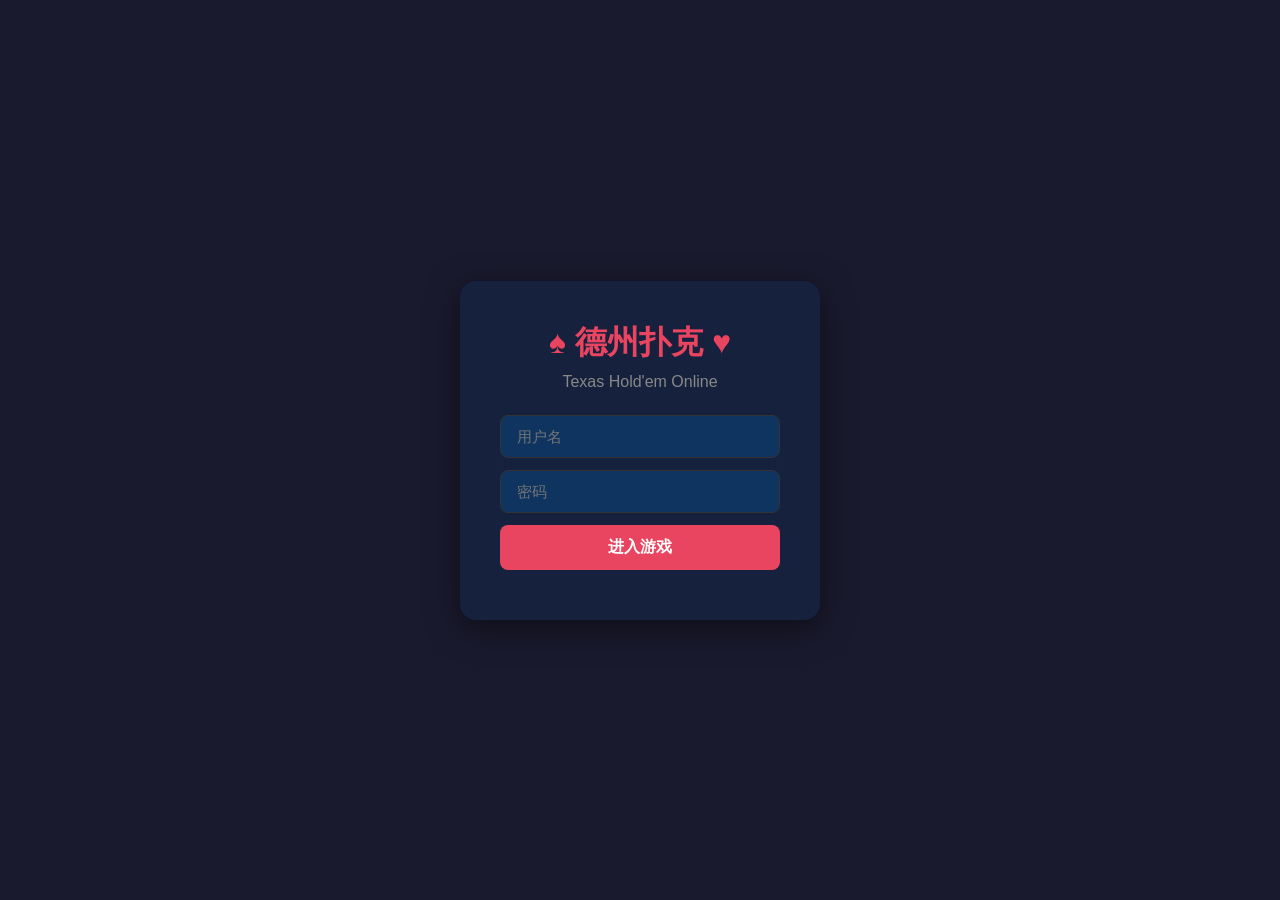
==== templates/index.html @ 0e429868 "Add files via upload" ====
<!DOCTYPE html>
<html lang="zh-CN">
<head>
    <meta charset="UTF-8">
    <meta name="viewport" content="width=device-width, initial-scale=1.0">
    <title>德州扑克</title>
    <link rel="stylesheet" href="/static/css/poker.css">
</head>
<body>
    <!-- 登录界面 -->
    <div id="login-screen" class="screen">
        <div class="login-box">
            <h1>♠ 德州扑克 ♥</h1>
            <p class="subtitle">Texas Hold'em Online</p>
            <input type="text" id="login-username" placeholder="用户名" autocomplete="off">
            <input type="password" id="login-password" placeholder="密码">
            <button id="btn-login" onclick="doLogin()">进入游戏</button>
            <p id="login-error" class="error-text"></p>
        </div>
    </div>

    <!-- 游戏界面 -->
    <div id="game-screen" class="screen" style="display:none">
        <!-- 顶部信息栏 -->
        <div class="top-bar">
            <div class="user-info">
                <span id="display-username"></span>
                <span id="display-chips" class="chips-badge"></span>
            </div>
            <div class="table-info">
                <span id="display-blinds"></span>
                <span id="display-hand-num"></span>
            </div>
            <button class="btn-small" onclick="toggleChat()">💬</button>
        </div>

        <!-- 牌桌 -->
        <div class="table-container">
            <div class="poker-table">
                <!-- 公共牌区 -->
                <div class="community-area">
                    <div id="community-cards" class="card-row"></div>
                    <div id="pot-display" class="pot">底池: 0</div>
                </div>

                <!-- 9个座位 -->
                <div id="seat-0" class="seat seat-pos-0" onclick="clickSeat(0)"></div>
                <div id="seat-1" class="seat seat-pos-1" onclick="clickSeat(1)"></div>
                <div id="seat-2" class="seat seat-pos-2" onclick="clickSeat(2)"></div>
                <div id="seat-3" class="seat seat-pos-3" onclick="clickSeat(3)"></div>
                <div id="seat-4" class="seat seat-pos-4" onclick="clickSeat(4)"></div>
                <div id="seat-5" class="seat seat-pos-5" onclick="clickSeat(5)"></div>
                <div id="seat-6" class="seat seat-pos-6" onclick="clickSeat(6)"></div>
                <div id="seat-7" class="seat seat-pos-7" onclick="clickSeat(7)"></div>
                <div id="seat-8" class="seat seat-pos-8" onclick="clickSeat(8)"></div>

                <!-- 计时器 -->
                <div id="turn-timer" class="turn-timer" style="display:none">
                    <div id="timer-bar" class="timer-bar"></div>
                    <span id="timer-text">30</span>
                </div>
            </div>
        </div>

        <!-- 手牌区域 -->
        <div id="my-cards-area" class="my-cards-area">
            <div id="my-hole-cards" class="card-row"></div>
            <div id="my-hand-info" class="hand-info"></div>
        </div>

        <!-- 操作按钮 -->
        <div id="action-bar" class="action-bar" style="display:none">
            <div id="action-buttons" class="action-buttons"></div>
            <div id="raise-slider" class="raise-slider" style="display:none">
                <input type="range" id="raise-range" min="0" max="1000" value="0">
                <input type="number" id="raise-input" min="0" max="1000" value="0">
                <button class="btn-action btn-raise" onclick="doRaise()">确认加注</button>
            </div>
        </div>

        <!-- 准备/离座按钮 -->
        <div id="seat-actions" class="seat-actions" style="display:none">
            <button id="btn-ready" class="btn-action btn-ready" onclick="toggleReady()">准备</button>
            <button id="btn-standup" class="btn-action btn-fold" onclick="doStandUp()">离座</button>
        </div>

        <!-- 摊牌结果 -->
        <div id="showdown-overlay" class="showdown-overlay" style="display:none">
            <div class="showdown-content">
                <h2>🏆 本局结果</h2>
                <div id="showdown-results"></div>
                <button onclick="closeShowdown()">继续</button>
            </div>
        </div>

        <!-- 聊天面板 -->
        <div id="chat-panel" class="chat-panel" style="display:none">
            <div class="chat-header">
                <span>聊天</span>
                <button onclick="toggleChat()">✕</button>
            </div>
            <div id="chat-messages" class="chat-messages"></div>
            <div class="chat-input-area">
                <input type="text" id="chat-input" placeholder="输入消息..." onkeydown="if(event.key==='Enter')sendChat()">
                <button onclick="sendChat()">发送</button>
            </div>
        </div>
    </div>

    <script src="/static/js/poker.js"></script>
</body>
</html>
---- static/css/poker.css ----
* { margin: 0; padding: 0; box-sizing: border-box; }
body { font-family: 'Segoe UI', 'Microsoft YaHei', sans-serif; background: #1a1a2e; color: #eee; overflow: hidden; height: 100vh; }

.screen { width: 100%; height: 100vh; display: flex; align-items: center; justify-content: center; }

/* 登录 */
.login-box {
    background: #16213e; padding: 40px; border-radius: 16px;
    text-align: center; width: 360px; box-shadow: 0 8px 32px rgba(0,0,0,0.5);
}
.login-box h1 { font-size: 32px; margin-bottom: 8px; color: #e94560; }
.login-box .subtitle { color: #888; margin-bottom: 24px; }
.login-box input {
    width: 100%; padding: 12px 16px; margin-bottom: 12px; border: 1px solid #333;
    border-radius: 8px; background: #0f3460; color: #fff; font-size: 15px; outline: none;
}
.login-box input:focus { border-color: #e94560; }
.login-box button {
    width: 100%; padding: 12px; background: #e94560; border: none; border-radius: 8px;
    color: #fff; font-size: 16px; cursor: pointer; font-weight: bold;
}
.login-box button:hover { background: #c73a52; }
.error-text { color: #ff6b6b; margin-top: 10px; font-size: 14px; }

/* 顶部栏 */
.top-bar {
    position: fixed; top: 0; left: 0; right: 0; height: 48px; z-index: 100;
    background: rgba(22,33,62,0.95); display: flex; align-items: center;
    justify-content: space-between; padding: 0 20px; border-bottom: 1px solid #333;
}
.user-info, .table-info { display: flex; align-items: center; gap: 12px; }
.chips-badge { background: #f0a500; color: #000; padding: 2px 10px; border-radius: 12px; font-weight: bold; font-size: 13px; }
.btn-small { background: none; border: 1px solid #555; color: #fff; padding: 4px 10px; border-radius: 6px; cursor: pointer; font-size: 16px; }

/* 牌桌容器 */
.table-container {
    width: 100%; height: 100vh; display: flex; align-items: center; justify-content: center;
    padding-top: 48px; padding-bottom: 140px;
}
.poker-table {
    position: relative; width: 800px; height: 420px;
    background: radial-gradient(ellipse at center, #2d7a3a 0%, #1a5c28 60%, #0d3d16 100%);
    border-radius: 200px; border: 12px solid #5c3a1e;
    box-shadow: 0 0 40px rgba(0,0,0,0.6), inset 0 0 60px rgba(0,0,0,0.3);
}

/* 公共牌区 */
.community-area { position: absolute; top: 50%; left: 50%; transform: translate(-50%, -50%); text-align: center; }
.card-row { display: flex; gap: 6px; justify-content: center; }
.pot { margin-top: 10px; font-size: 18px; font-weight: bold; color: #f0a500; text-shadow: 0 1px 3px rgba(0,0,0,0.8); }

/* 扑克牌 */
.card {
    width: 52px; height: 74px; border-radius: 6px; background: #fff; color: #333;
    display: flex; flex-direction: column; align-items: center; justify-content: center;
    font-size: 16px; font-weight: bold; box-shadow: 0 2px 6px rgba(0,0,0,0.4);
    user-select: none; position: relative; border: 1px solid #ccc;
}
.card.red { color: #d32f2f; }
.card.black { color: #222; }
.card .card-rank { font-size: 18px; line-height: 1; }
.card .card-suit { font-size: 16px; line-height: 1; }
.card-back {
    width: 52px; height: 74px; border-radius: 6px;
    background: linear-gradient(135deg, #1a237e 25%, #283593 50%, #1a237e 75%);
    border: 2px solid #fff; box-shadow: 0 2px 6px rgba(0,0,0,0.4);
}
.card-small { width: 38px; height: 54px; font-size: 12px; }
.card-small .card-rank { font-size: 13px; }
.card-small .card-suit { font-size: 12px; }

/* 座位 - 9个位置 */
.seat {
    position: absolute; width: 100px; height: 70px; border-radius: 10px;
    background: rgba(0,0,0,0.4); border: 2px dashed #555;
    display: flex; flex-direction: column; align-items: center; justify-content: center;
    cursor: pointer; transition: all 0.3s; font-size: 12px; color: #999;
}
.seat:hover { border-color: #f0a500; background: rgba(240,165,0,0.1); }
.seat.occupied {
    background: rgba(22,33,62,0.9); border: 2px solid #4a6fa5; cursor: default;
}
.seat.active-turn { border-color: #f0a500; box-shadow: 0 0 15px rgba(240,165,0,0.6); }
.seat.folded { opacity: 0.5; }
.seat.dealer::after {
    content: 'D'; position: absolute; top: -10px; right: -10px;
    width: 22px; height: 22px; background: #fff; color: #000; border-radius: 50%;
    font-size: 12px; font-weight: bold; display: flex; align-items: center; justify-content: center;
}
.seat.sb::before {
    content: 'SB'; position: absolute; top: -10px; left: -10px;
    padding: 1px 5px; background: #4caf50; color: #fff; border-radius: 8px; font-size: 10px;
}
.seat.bb::before {
    content: 'BB'; position: absolute; top: -10px; left: -10px;
    padding: 1px 5px; background: #2196f3; color: #fff; border-radius: 8px; font-size: 10px;
}
.seat .seat-name { font-weight: bold; color: #fff; font-size: 13px; }
.seat .seat-chips { color: #f0a500; font-size: 12px; }
.seat .seat-action { color: #aaa; font-size: 11px; margin-top: 2px; }
.seat .seat-bet {
    position: absolute; bottom: -22px; background: rgba(240,165,0,0.8);
    color: #000; padding: 1px 8px; border-radius: 10px; font-size: 11px; font-weight: bold;
}
.seat .seat-cards {
    position: absolute; top: -30px; display: flex; gap: 2px;
}
.seat .ready-badge {
    position: absolute; bottom: -18px; background: #4caf50; color: #fff;
    padding: 1px 8px; border-radius: 10px; font-size: 10px;
}

/* 座位位置 (椭圆分布) */
.seat-pos-0 { bottom: -10px; left: 50%; transform: translateX(-50%); }
.seat-pos-1 { bottom: 20px; left: 5%; }
.seat-pos-2 { top: 50%; left: -40px; transform: translateY(-50%); }
.seat-pos-3 { top: 20px; left: 5%; }
.seat-pos-4 { top: -10px; left: 50%; transform: translateX(-50%); }
.seat-pos-5 { top: 20px; right: 5%; }
.seat-pos-6 { top: 50%; right: -40px; transform: translateY(-50%); }
.seat-pos-7 { bottom: 20px; right: 5%; }
.seat-pos-8 { bottom: 60px; left: 25%; }

/* 计时器 */
.turn-timer {
    position: absolute; bottom: -40px; left: 50%; transform: translateX(-50%);
    width: 160px; text-align: center;
}
.timer-bar {
    height: 4px; background: #f0a500; border-radius: 2px; transition: width 1s linear;
}
.turn-timer span { font-size: 14px; color: #f0a500; }

/* 我的手牌区域 */
.my-cards-area {
    position: fixed; bottom: 120px; left: 50%; transform: translateX(-50%);
    display: flex; align-items: center; gap: 16px; z-index: 50;
}
.hand-info { color: #f0a500; font-size: 14px; font-weight: bold; }

/* 操作栏 */
.action-bar {
    position: fixed; bottom: 0; left: 0; right: 0;
    background: rgba(22,33,62,0.95); border-top: 1px solid #333;
    padding: 12px 20px; z-index: 100;
}
.action-buttons { display: flex; gap: 10px; justify-content: center; flex-wrap: wrap; }
.btn-action {
    padding: 10px 24px; border: none; border-radius: 8px; font-size: 15px;
    font-weight: bold; cursor: pointer; transition: all 0.2s;
}
.btn-fold { background: #e74c3c; color: #fff; }
.btn-fold:hover { background: #c0392b; }
.btn-check { background: #2ecc71; color: #fff; }
.btn-check:hover { background: #27ae60; }
.btn-call { background: #3498db; color: #fff; }
.btn-call:hover { background: #2980b9; }
.btn-raise { background: #f39c12; color: #fff; }
.btn-raise:hover { background: #e67e22; }
.btn-allin { background: #e94560; color: #fff; }
.btn-allin:hover { background: #c73a52; }
.btn-ready { background: #2ecc71; color: #fff; }

.seat-actions {
    position: fixed; bottom: 0; left: 0; right: 0;
    background: rgba(22,33,62,0.95); border-top: 1px solid #333;
    padding: 12px 20px; display: flex; gap: 10px; justify-content: center; z-index: 100;
}

.raise-slider {
    display: flex; align-items: center; gap: 10px; justify-content: center; margin-top: 10px;
}
.raise-slider input[type=range] { width: 200px; accent-color: #f39c12; }
.raise-slider input[type=number] {
    width: 90px; padding: 6px; background: #0f3460; border: 1px solid #555;
    color: #fff; border-radius: 6px; text-align: center;
}

/* 摊牌结果 */
.showdown-overlay {
    position: fixed; inset: 0; background: rgba(0,0,0,0.8); z-index: 200;
    display: flex; align-items: center; justify-content: center;
}
.showdown-content {
    background: #16213e; padding: 30px; border-radius: 16px;
    max-width: 500px; width: 90%; text-align: center;
}
.showdown-content h2 { margin-bottom: 20px; color: #f0a500; }
.result-item {
    background: rgba(255,255,255,0.05); padding: 12px; border-radius: 8px; margin-bottom: 8px;
}
.result-item.winner { border: 2px solid #f0a500; background: rgba(240,165,0,0.1); }
.result-cards { display: flex; gap: 4px; justify-content: center; margin: 6px 0; }
.result-won { color: #f0a500; font-weight: bold; font-size: 18px; }
.result-hand-name { color: #4caf50; font-size: 14px; }
.showdown-content button {
    margin-top: 16px; padding: 10px 30px; background: #e94560; border: none;
    border-radius: 8px; color: #fff; font-size: 15px; cursor: pointer;
}

/* 聊天 */
.chat-panel {
    position: fixed; right: 0; top: 48px; bottom: 0; width: 280px;
    background: rgba(22,33,62,0.98); border-left: 1px solid #333; z-index: 150;
    display: flex; flex-direction: column;
}
.chat-header {
    padding: 10px 16px; border-bottom: 1px solid #333;
    display: flex; justify-content: space-between; align-items: center;
}
.chat-header button { background: none; border: none; color: #fff; cursor: pointer; font-size: 18px; }
.chat-messages { flex: 1; overflow-y: auto; padding: 10px; font-size: 13px; }
.chat-messages .chat-msg { margin-bottom: 6px; }
.chat-messages .chat-msg .chat-name { color: #3498db; font-weight: bold; }
.chat-input-area { display: flex; padding: 8px; gap: 6px; border-top: 1px solid #333; }
.chat-input-area input {
    flex: 1; padding: 8px; background: #0f3460; border: 1px solid #555;
    color: #fff; border-radius: 6px; outline: none;
}
.chat-input-area button {
    padding: 8px 14px; background: #3498db; border: none; color: #fff;
    border-radius: 6px; cursor: pointer;
}

/* 动画 */
@keyframes pulse { 0%, 100% { box-shadow: 0 0 15px rgba(240,165,0,0.6); } 50% { box-shadow: 0 0 25px rgba(240,165,0,0.9); } }
.seat.active-turn { animation: pulse 1.5s infinite; }

@keyframes dealCard { from { transform: scale(0) rotate(-180deg); opacity: 0; } to { transform: scale(1) rotate(0); opacity: 1; } }
.card.deal-anim { animation: dealCard 0.3s ease-out; }
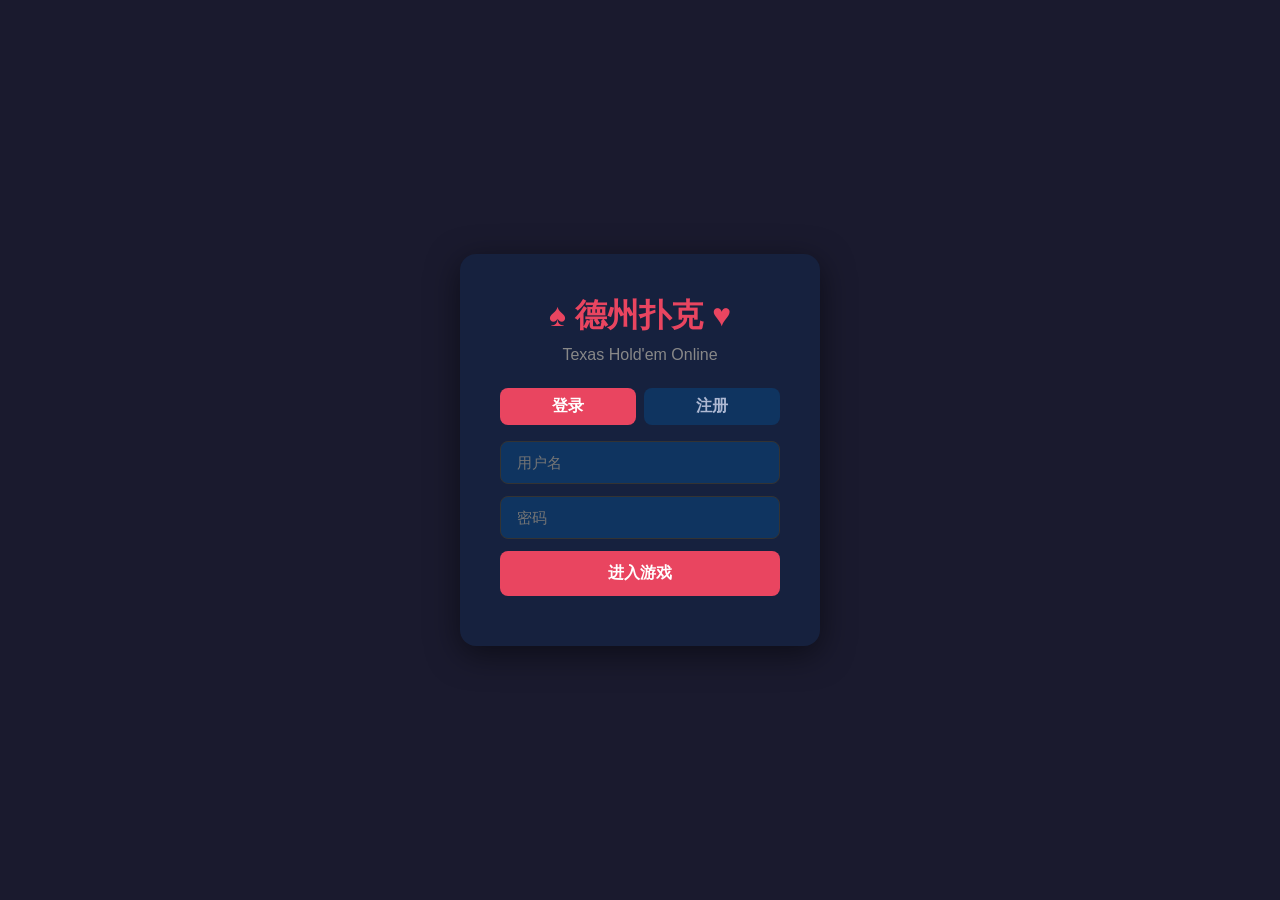
==== commit 7153f61d: "Add friend game features and responsive poker table" ====
--- a/templates/index.html
+++ b/templates/index.html
@@ -2,9 +2,9 @@
 <html lang="zh-CN">
 <head>
     <meta charset="UTF-8">
-    <meta name="viewport" content="width=device-width, initial-scale=1.0">
+    <meta name="viewport" content="width=device-width, initial-scale=1.0, viewport-fit=cover, interactive-widget=resizes-content">
     <title>德州扑克</title>
-    <link rel="stylesheet" href="/static/css/poker.css">
+    <link rel="stylesheet" href="/static/css/poker.css?v=20260721-mobile9">
 </head>
 <body>
     <!-- 登录界面 -->
@@ -12,10 +12,24 @@
         <div class="login-box">
             <h1>♠ 德州扑克 ♥</h1>
             <p class="subtitle">Texas Hold'em Online</p>
-            <input type="text" id="login-username" placeholder="用户名" autocomplete="off">
-            <input type="password" id="login-password" placeholder="密码">
-            <button id="btn-login" onclick="doLogin()">进入游戏</button>
-            <p id="login-error" class="error-text"></p>
+            <div class="auth-tabs">
+                <button id="tab-login" class="active" onclick="showAuthMode('login')">登录</button>
+                <button id="tab-register" onclick="showAuthMode('register')">注册</button>
+            </div>
+            <div id="login-form">
+                <input type="text" id="login-username" placeholder="用户名" autocomplete="username">
+                <input type="password" id="login-password" placeholder="密码" autocomplete="current-password">
+                <button id="btn-login" onclick="doLogin()">进入游戏</button>
+                <p id="login-error" class="error-text"></p>
+            </div>
+            <div id="register-form" style="display:none">
+                <input type="text" id="register-username" placeholder="用户名（2～20 个字符）" autocomplete="username">
+                <input type="password" id="register-password" placeholder="密码（至少 4 位）" autocomplete="new-password">
+                <p class="avatar-picker-title">选择头像</p>
+                <div id="register-avatar-picker" class="avatar-picker"></div>
+                <button onclick="doRegister()">注册并进入游戏</button>
+                <p id="register-error" class="error-text"></p>
+            </div>
         </div>
     </div>
 
@@ -24,6 +38,9 @@
         <!-- 顶部信息栏 -->
         <div class="top-bar">
             <div class="user-info">
+                <button class="top-avatar-button" title="修改头像" onclick="openAvatarModal()">
+                    <img id="display-avatar" src="/static/avatars/avatar-01.svg" alt="我的头像">
+                </button>
                 <span id="display-username"></span>
                 <span id="display-chips" class="chips-badge"></span>
             </div>
@@ -32,18 +49,24 @@
                 <span id="display-hand-num"></span>
             </div>
             <button class="btn-small" onclick="toggleChat()">💬</button>
+            <button class="btn-small" onclick="requestSettlement()">结算</button>
+            <button id="btn-leave-after" class="btn-small" style="display:none" onclick="toggleLeaveAfterHand()">本手后离桌</button>
         </div>
 
         <!-- 牌桌 -->
         <div class="table-container">
             <div class="poker-table">
+                <div id="dealer-avatar" class="dealer-avatar">
+                    <img id="dealer-image" alt="荷官" style="display:none">
+                    <span id="dealer-fallback">🧑‍💼</span>
+                </div>
                 <!-- 公共牌区 -->
                 <div class="community-area">
                     <div id="community-cards" class="card-row"></div>
                     <div id="pot-display" class="pot">底池: 0</div>
                 </div>
 
-                <!-- 9个座位 -->
+                <!-- 最多9个座位 -->
                 <div id="seat-0" class="seat seat-pos-0" onclick="clickSeat(0)"></div>
                 <div id="seat-1" class="seat seat-pos-1" onclick="clickSeat(1)"></div>
                 <div id="seat-2" class="seat seat-pos-2" onclick="clickSeat(2)"></div>
@@ -54,11 +77,7 @@
                 <div id="seat-7" class="seat seat-pos-7" onclick="clickSeat(7)"></div>
                 <div id="seat-8" class="seat seat-pos-8" onclick="clickSeat(8)"></div>
 
-                <!-- 计时器 -->
-                <div id="turn-timer" class="turn-timer" style="display:none">
-                    <div id="timer-bar" class="timer-bar"></div>
-                    <span id="timer-text">30</span>
-                </div>
+                <!-- 计时器 (动态挂到座位上) -->
             </div>
         </div>
 
@@ -84,22 +103,61 @@
             <button id="btn-standup" class="btn-action btn-fold" onclick="doStandUp()">离座</button>
         </div>
 
-        <!-- 摊牌结果 -->
-        <div id="showdown-overlay" class="showdown-overlay" style="display:none">
-            <div class="showdown-content">
-                <h2>🏆 本局结果</h2>
-                <div id="showdown-results"></div>
-                <button onclick="closeShowdown()">继续</button>
+        <div id="win-banner" class="win-banner" style="display:none"></div>
+        <div id="chip-animation-layer" class="chip-animation-layer"></div>
+
+        <div id="rebuy-modal" class="choice-overlay" style="display:none">
+            <div class="choice-card"><h2>筹码已用完</h2><p id="rebuy-description"></p>
+                <div><button class="btn-action btn-ready" onclick="doRebuy()">借钱买入</button>
+                <button class="btn-action btn-fold" onclick="doStandUp()">离桌</button></div>
+            </div>
+        </div>
+
+        <div id="settlement-modal" class="choice-overlay" style="display:none">
+            <div class="choice-card settlement-card"><h2>朋友局结算</h2>
+                <div id="settlement-results"></div>
+                <button class="btn-action btn-call" onclick="closeSettlement()">关闭</button>
+            </div>
+        </div>
+
+        <div id="avatar-modal" class="choice-overlay" style="display:none" onclick="closeAvatarModal(event)">
+            <div class="choice-card avatar-choice-card" onclick="event.stopPropagation()">
+                <h2>选择头像</h2>
+                <div id="profile-avatar-picker" class="avatar-picker profile-avatar-picker"></div>
+                <div class="avatar-modal-actions">
+                    <button class="btn-action btn-call" onclick="saveAvatar()">保存头像</button>
+                    <button class="btn-action btn-fold" onclick="closeAvatarModal()">取消</button>
+                </div>
             </div>
         </div>
 
         <!-- 聊天面板 -->
         <div id="chat-panel" class="chat-panel" style="display:none">
             <div class="chat-header">
-                <span>聊天</span>
+                <span>聊天与牌局记录</span>
                 <button onclick="toggleChat()">✕</button>
             </div>
+            <div id="last-hand-summary" class="last-hand-summary">
+                <span>上一手</span><p>暂无战果</p>
+            </div>
             <div id="chat-messages" class="chat-messages"></div>
+            <div class="quick-chat">
+                <div class="quick-chat-row emoji-row">
+                    <button onclick="sendQuickChat('😂')">😂</button>
+                    <button onclick="sendQuickChat('😎')">😎</button>
+                    <button onclick="sendQuickChat('🤔')">🤔</button>
+                    <button onclick="sendQuickChat('🔥')">🔥</button>
+                    <button onclick="sendQuickChat('👍')">👍</button>
+                    <button onclick="sendQuickChat('🍀')">🍀</button>
+                </div>
+                <div class="quick-chat-row phrase-row">
+                    <button onclick="sendQuickChat('快点吧，等到花儿都谢了 🌸')">快点吧</button>
+                    <button onclick="sendQuickChat('该你了 👀')">该你了</button>
+                    <button onclick="sendQuickChat('想什么呢？🤔')">想什么呢</button>
+                    <button onclick="sendQuickChat('Nice hand!')">Nice hand</button>
+                    <button onclick="sendQuickChat('Good luck! 🍀')">Good luck</button>
+                </div>
+            </div>
             <div class="chat-input-area">
                 <input type="text" id="chat-input" placeholder="输入消息..." onkeydown="if(event.key==='Enter')sendChat()">
                 <button onclick="sendChat()">发送</button>
@@ -107,6 +165,6 @@
         </div>
     </div>
 
-    <script src="/static/js/poker.js"></script>
+    <script src="/static/js/poker.js?v=20260721-mobile8"></script>
 </body>
 </html>
--- a/static/css/poker.css
+++ b/static/css/poker.css
@@ -21,6 +21,16 @@
 }
 .login-box button:hover { background: #c73a52; }
 .error-text { color: #ff6b6b; margin-top: 10px; font-size: 14px; }
+.auth-tabs { display: flex; gap: 8px; margin-bottom: 16px; }
+.auth-tabs button { padding: 8px; background: #0f3460; color: #aeb9d3; }
+.auth-tabs button.active { background: #e94560; color: #fff; }
+.avatar-picker-title { color: #cbd3e6; text-align: left; margin: 2px 0 8px; font-size: 13px; }
+.avatar-picker { display: grid; grid-template-columns: repeat(6, 1fr); gap: 8px; margin: 0 0 14px; }
+.avatar-option { width: 40px !important; height: 40px; padding: 0 !important; border-radius: 50% !important;
+    background: #0f3460 !important; border: 2px solid transparent !important; overflow: hidden; }
+.avatar-option img { width: 100%; height: 100%; display: block; object-fit: cover; }
+.avatar-option:hover { border-color: #f0a500 !important; transform: translateY(-1px); }
+.avatar-option.selected { border-color: #f0a500 !important; box-shadow: 0 0 0 3px rgba(240,165,0,.25); }
 
 /* 顶部栏 */
 .top-bar {
@@ -29,8 +39,12 @@
     justify-content: space-between; padding: 0 20px; border-bottom: 1px solid #333;
 }
 .user-info, .table-info { display: flex; align-items: center; gap: 12px; }
+.top-avatar-button { width: 34px; height: 34px; padding: 0; border: 2px solid #d6a443; border-radius: 50%;
+    background: #0f3460; overflow: hidden; cursor: pointer; }
+.top-avatar-button img { width: 100%; height: 100%; display: block; object-fit: cover; }
 .chips-badge { background: #f0a500; color: #000; padding: 2px 10px; border-radius: 12px; font-weight: bold; font-size: 13px; }
 .btn-small { background: none; border: 1px solid #555; color: #fff; padding: 4px 10px; border-radius: 6px; cursor: pointer; font-size: 16px; }
+.btn-small.leave-pending { color: #ffbd66; border-color: #e67e22; background: rgba(230,126,34,.15); }
 
 /* 牌桌容器 */
 .table-container {
@@ -47,6 +61,44 @@
 /* 公共牌区 */
 .community-area { position: absolute; top: 50%; left: 50%; transform: translate(-50%, -50%); text-align: center; }
 .card-row { display: flex; gap: 6px; justify-content: center; }
+.community-card-slot { width: 52px; height: 74px; perspective: 900px; }
+.community-card-inner { width: 100%; height: 100%; position: relative; }
+.community-card-back, .community-card-front { position: absolute; inset: 0; }
+.community-card-front { z-index: 2; clip-path: polygon(0 0,0 0,0 0,0 0,0 0); }
+.community-card-slot.corner-revealed .community-card-front { clip-path: none; }
+.community-card-slot.corner-revealed .community-card-back { visibility: hidden; }
+.community-card-slot.corner-flipping .community-card-front {
+    animation: cornerReveal .93s cubic-bezier(.22,.65,.25,1) both;
+}
+.dealer-avatar { position: absolute; left: 50%; top: 18%; transform: translate(-50%,-50%); z-index: 8;
+    width: 62px; height: 62px; border-radius: 50%; background: #16213e; border: 3px solid #d6a443;
+    display: flex; align-items: center; justify-content: center; font-size: 34px;
+    box-shadow: 0 5px 18px rgba(0,0,0,.45); overflow: hidden; }
+.dealer-avatar img { width: 100%; height: 100%; object-fit: cover; }
+.shuffle-animation { position: absolute; inset: 0; z-index: 5; overflow: visible; pointer-events: none; }
+.shuffle-animation i { position: absolute; left: 50%; top: 56%; width: 24px; height: 34px;
+    border-radius: 3px; border: 1px solid #fff; background: #263d91;
+    box-shadow: 0 2px 6px rgba(0,0,0,.45); transform: translate(-50%,-50%); }
+.shuffle-animation i:nth-child(1) { animation: shuffleLeft .34s ease-in-out infinite alternate; }
+.shuffle-animation i:nth-child(2) { animation: shuffleRight .34s ease-in-out .1s infinite alternate; }
+.shuffle-animation i:nth-child(3) { animation: shuffleCenter .28s ease-in-out .18s infinite alternate; }
+@keyframes shuffleLeft { to { transform: translate(-95%,-58%) rotate(-16deg); } }
+@keyframes shuffleRight { to { transform: translate(-5%,-58%) rotate(16deg); } }
+@keyframes shuffleCenter { to { transform: translate(-50%,-72%) rotate(3deg); } }
+.dealt-card { position: fixed; z-index: 230; width: 30px; height: 43px; border-radius: 4px;
+    background: repeating-linear-gradient(45deg,#172768 0 4px,#2e48a0 4px 8px); border: 2px solid #fff;
+    pointer-events: none; transform: translate(-50%,-50%) rotate(-12deg);
+    animation: dealToSeat .46s cubic-bezier(.2,.78,.32,1) forwards; }
+@keyframes dealToSeat { to { transform: translate(calc(-50% + var(--deal-x)), calc(-50% + var(--deal-y))) rotate(16deg) scale(.82); } }
+.seat.dealing-cards .seat-cards { opacity: .12; }
+.community-card-slot.corner-flipping.slow-runout .community-card-front { animation-duration: 1.33s; }
+.community-placeholder { background: transparent; border-color: rgba(255,255,255,.12); box-shadow: none; }
+@keyframes cornerReveal {
+    0% { clip-path: polygon(0 0,0 0,0 0,0 0,0 0); transform: translate(-4px,-4px) rotate(-2deg); }
+    42% { clip-path: polygon(0 0,72% 0,0 72%,0 72%,0 72%); transform: translate(-2px,-2px) rotate(-1deg); }
+    74% { clip-path: polygon(0 0,100% 0,100% 38%,38% 100%,0 100%); transform: none; }
+    100% { clip-path: polygon(0 0,100% 0,100% 100%,0 100%,0 100%); transform: none; }
+}
 .pot { margin-top: 10px; font-size: 18px; font-weight: bold; color: #f0a500; text-shadow: 0 1px 3px rgba(0,0,0,0.8); }
 
 /* 扑克牌 */
@@ -97,46 +149,113 @@
 }
 .seat .seat-name { font-weight: bold; color: #fff; font-size: 13px; }
 .seat .seat-chips { color: #f0a500; font-size: 12px; }
+.seat-avatar { position: absolute; left: 5px; top: 50%; transform: translateY(-50%); width: 38px; height: 38px;
+    border-radius: 50%; padding: 0; overflow: hidden; border: 2px solid #6d8fc2; background: #0f3460;
+    z-index: 6; pointer-events: none; }
+.seat-avatar img { width: 100%; height: 100%; display: block; object-fit: cover; }
+.seat-avatar.editable { pointer-events: auto; cursor: pointer; border-color: #f0a500; }
+.seat.occupied .seat-name, .seat.occupied .seat-chips, .seat.occupied .seat-action,
+.seat.occupied .seat-mobile-action { margin-left: 34px; max-width: 56px;
+    overflow: hidden; text-overflow: ellipsis; white-space: nowrap; }
 .seat .seat-action { color: #aaa; font-size: 11px; margin-top: 2px; }
+.seat-mobile-action { display: none; color: #ffe179; font-size: 10px; font-weight: 700; margin-top: 1px; }
 .seat .seat-bet {
-    position: absolute; bottom: -22px; background: rgba(240,165,0,0.8);
-    color: #000; padding: 1px 8px; border-radius: 10px; font-size: 11px; font-weight: bold;
+    position: absolute; display: flex; align-items: center; gap: 4px; z-index: 12;
+    background: rgba(11,22,42,.88); color: #ffe179; padding: 3px 7px 3px 4px;
+    border: 1px solid rgba(255,211,77,.55); border-radius: 14px; font-size: 11px;
+    font-weight: bold; box-shadow: 0 3px 9px rgba(0,0,0,.38); white-space: nowrap;
+}
+.seat .seat-bet b { font: inherit; }
+.chip-icon { width: 17px; height: 17px; border-radius: 50%; display: inline-block;
+    background: repeating-conic-gradient(#fff 0 9deg,#d6334c 9deg 27deg);
+    border: 2px solid #f3cf58; box-shadow: inset 0 0 0 3px #c92f48, 0 1px 3px #000; }
+/* 下注筹码始终位于玩家朝向牌桌内部的一侧。 */
+.seat-pos-0 .seat-bet, .seat-pos-1 .seat-bet, .seat-pos-8 .seat-bet {
+    bottom: calc(100% + 60px); left: 50%; transform: translateX(-50%);
+}
+.seat-pos-2 .seat-bet, .seat-pos-3 .seat-bet {
+    left: calc(100% + 9px); top: 50%; transform: translateY(-50%);
+}
+.seat-pos-4 .seat-bet, .seat-pos-5 .seat-bet {
+    top: calc(100% + 8px); left: 50%; transform: translateX(-50%);
+}
+.seat-pos-6 .seat-bet, .seat-pos-7 .seat-bet {
+    right: calc(100% + 9px); top: 50%; transform: translateY(-50%);
 }
 .seat .seat-cards {
     position: absolute; top: -30px; display: flex; gap: 2px;
+}
+/* PC/平板按座位朝牌桌中心摆放手牌，整组牌与人物信息框留出间距。 */
+.seat-pos-0 .seat-cards, .seat-pos-1 .seat-cards, .seat-pos-8 .seat-cards {
+    top: auto; right: auto; bottom: calc(100% + 8px); left: 50%;
+    transform: translateX(-50%);
+}
+.seat-pos-2 .seat-cards, .seat-pos-3 .seat-cards {
+    top: 50%; right: auto; bottom: auto; left: calc(100% + 8px);
+    transform: translateY(-50%);
+}
+.seat-pos-4 .seat-cards, .seat-pos-5 .seat-cards {
+    top: calc(100% + 8px); right: auto; bottom: auto; left: 50%;
+    transform: translateX(-50%);
+}
+.seat-pos-6 .seat-cards, .seat-pos-7 .seat-cards {
+    top: 50%; right: calc(100% + 8px); bottom: auto; left: auto;
+    transform: translateY(-50%);
 }
 .seat .ready-badge {
     position: absolute; bottom: -18px; background: #4caf50; color: #fff;
     padding: 1px 8px; border-radius: 10px; font-size: 10px;
 }
-
-/* 座位位置 (椭圆分布) */
-.seat-pos-0 { bottom: -10px; left: 50%; transform: translateX(-50%); }
-.seat-pos-1 { bottom: 20px; left: 5%; }
-.seat-pos-2 { top: 50%; left: -40px; transform: translateY(-50%); }
-.seat-pos-3 { top: 20px; left: 5%; }
-.seat-pos-4 { top: -10px; left: 50%; transform: translateX(-50%); }
-.seat-pos-5 { top: 20px; right: 5%; }
-.seat-pos-6 { top: 50%; right: -40px; transform: translateY(-50%); }
-.seat-pos-7 { bottom: 20px; right: 5%; }
-.seat-pos-8 { bottom: 60px; left: 25%; }
-
-/* 计时器 */
-.turn-timer {
-    position: absolute; bottom: -40px; left: 50%; transform: translateX(-50%);
-    width: 160px; text-align: center;
-}
-.timer-bar {
-    height: 4px; background: #f0a500; border-radius: 2px; transition: width 1s linear;
-}
-.turn-timer span { font-size: 14px; color: #f0a500; }
+.show-cards-eye {
+    position: absolute; right: 4px; bottom: -18px;
+    width: 34px; height: 34px; border: 1px solid rgba(255,211,77,.8); border-radius: 50%;
+    background: #172748; color: #ffd34d; font-size: 18px; cursor: pointer; z-index: 20;
+    box-shadow: 0 0 0 0 rgba(255,211,77,.45); animation: eyeInvite 1.25s infinite;
+}
+.show-cards-eye:hover { background: #243c69; transform: scale(1.08); }
+.show-cards-eye.selected, .show-cards-eye:disabled { animation: none; opacity: .65; cursor: default; }
+@keyframes eyeInvite {
+    0%,100% { box-shadow: 0 0 0 0 rgba(255,211,77,.38); }
+    50% { box-shadow: 0 0 0 8px rgba(255,211,77,0); }
+}
+
+/* ── 座位计时器 (挂在座位上方) ── */
+.seat-timer {
+    position: absolute; top: -44px; left: 50%; transform: translateX(-50%);
+    width: 80px; text-align: center; z-index: 10;
+}
+.seat-timer-bar-bg {
+    width: 100%; height: 5px; background: rgba(255,255,255,0.15); border-radius: 3px; overflow: hidden;
+}
+.seat-timer-bar {
+    height: 100%; width: 100%; background: #4caf50; border-radius: 3px;
+    transition: width 0.2s linear;
+}
+.seat-timer-text {
+    display: block; font-size: 12px; color: #f0a500; font-weight: bold; margin-top: 2px;
+}
+
+/* ── 座位位置: 最多9人，沿椭圆桌边缘顺时针分布 ── */
+.seat-pos-0 { bottom: -35px; left: 50%; transform: translateX(-50%); }
+.seat-pos-1 { bottom: -8px; left: 16%; transform: translateX(-50%); }
+.seat-pos-2 { top: 58%; left: -50px; transform: translateY(-50%); }
+.seat-pos-3 { top: 12px; left: 7%; }
+.seat-pos-4 { top: -35px; left: 35%; transform: translateX(-50%); }
+.seat-pos-5 { top: -35px; left: 65%; transform: translateX(-50%); }
+.seat-pos-6 { top: 12px; right: 7%; }
+.seat-pos-7 { top: 58%; right: -50px; transform: translateY(-50%); }
+.seat-pos-8 { bottom: -8px; right: 16%; transform: translateX(50%); }
+
+/* (旧的固定计时器已移除, 改为挂在座位上) */
 
 /* 我的手牌区域 */
 .my-cards-area {
     position: fixed; bottom: 120px; left: 50%; transform: translateX(-50%);
     display: flex; align-items: center; gap: 16px; z-index: 50;
 }
-.hand-info { color: #f0a500; font-size: 14px; font-weight: bold; }
+.hand-info { display: none; color: #f0a500; font-size: 14px; font-weight: bold; }
+/* 页面底部已经显示自己的大手牌，座位上不再重复显示一份，避免遮住名字和筹码。 */
+.seat.my-seat .seat-cards { display: none; }
 
 /* 操作栏 */
 .action-bar {
@@ -209,9 +328,15 @@
     display: flex; justify-content: space-between; align-items: center;
 }
 .chat-header button { background: none; border: none; color: #fff; cursor: pointer; font-size: 18px; }
+.last-hand-summary { margin: 10px; padding: 10px; border-radius: 8px; background: rgba(240,165,0,.12);
+    border: 1px solid rgba(240,165,0,.35); }
+.last-hand-summary span { color: #f0a500; font-weight: bold; font-size: 12px; }
+.last-hand-summary p { margin-top: 4px; color: #fff; font-size: 13px; line-height: 1.4; }
 .chat-messages { flex: 1; overflow-y: auto; padding: 10px; font-size: 13px; }
 .chat-messages .chat-msg { margin-bottom: 6px; }
 .chat-messages .chat-msg .chat-name { color: #3498db; font-weight: bold; }
+.chat-messages .system-msg { color: #f0c96b; padding: 5px 7px; background: rgba(240,165,0,.08); border-radius: 5px; }
+.system-name { font-weight: bold; }
 .chat-input-area { display: flex; padding: 8px; gap: 6px; border-top: 1px solid #333; }
 .chat-input-area input {
     flex: 1; padding: 8px; background: #0f3460; border: 1px solid #555;
@@ -221,10 +346,290 @@
     padding: 8px 14px; background: #3498db; border: none; color: #fff;
     border-radius: 6px; cursor: pointer;
 }
+.quick-chat { border-top: 1px solid #333; padding: 7px; }
+.quick-chat-row { display: flex; gap: 5px; overflow-x: auto; padding: 3px 0; scrollbar-width: thin; }
+.quick-chat-row button { flex: 0 0 auto; border: 1px solid #43516d; border-radius: 12px;
+    background: #233252; color: #fff; padding: 5px 8px; cursor: pointer; }
+.quick-chat-row button:hover { border-color: #f0a500; background: #30436b; }
+.emoji-row button { font-size: 18px; padding: 3px 7px; }
+.phrase-row button { font-size: 11px; }
+
+.speech-bubble { position: absolute; z-index: 80; left: 50%; bottom: calc(100% + 13px);
+    transform: translate(-50%, 7px) scale(.92); min-width: 72px; max-width: 170px; padding: 7px 10px;
+    border-radius: 12px; background: rgba(255,255,255,.96); color: #17213a; font-size: 12px;
+    font-weight: 600; text-align: center; line-height: 1.25; box-shadow: 0 5px 18px rgba(0,0,0,.38);
+    opacity: 0; pointer-events: none; transition: opacity .2s, transform .2s; }
+.speech-bubble::after { content: ''; position: absolute; left: 50%; top: 100%; transform: translateX(-50%);
+    border: 6px solid transparent; border-top-color: rgba(255,255,255,.96); }
+.speech-bubble.visible { opacity: 1; transform: translate(-50%, 0) scale(1); }
+.winner-speech { background: #fff3b5; color: #513800; border: 1px solid #f0a500; }
+.winner-speech::after { border-top-color: #fff3b5; }
+.loser-speech { background: #edf3ff; }
+.reaction-picker { position: absolute; z-index: 95; left: 50%; bottom: calc(100% + 12px);
+    transform: translateX(-50%); width: 190px; display: flex; flex-wrap: wrap; justify-content: center;
+    gap: 5px; padding: 7px; border-radius: 10px; background: rgba(15,30,60,.97);
+    border: 1px solid #f0a500; box-shadow: 0 8px 24px rgba(0,0,0,.45); }
+.reaction-picker button { border: 1px solid #42557c; border-radius: 10px; padding: 5px 7px;
+    color: #fff; background: #263b67; font-size: 11px; cursor: pointer; }
+.reaction-picker button:hover { background: #3a568d; border-color: #f0a500; }
+.seat-pos-3 .reaction-picker, .seat-pos-4 .reaction-picker,
+.seat-pos-5 .reaction-picker, .seat-pos-6 .reaction-picker { top: calc(100% + 12px); bottom: auto; }
+.seat-pos-3 .speech-bubble, .seat-pos-4 .speech-bubble,
+.seat-pos-5 .speech-bubble, .seat-pos-6 .speech-bubble {
+    top: calc(100% + 13px); bottom: auto;
+}
+.seat-pos-3 .speech-bubble::after, .seat-pos-4 .speech-bubble::after,
+.seat-pos-5 .speech-bubble::after, .seat-pos-6 .speech-bubble::after {
+    top: auto; bottom: 100%; border-top-color: transparent; border-bottom-color: rgba(255,255,255,.96);
+}
+.seat-pos-3 .winner-speech::after, .seat-pos-4 .winner-speech::after,
+.seat-pos-5 .winner-speech::after, .seat-pos-6 .winner-speech::after {
+    border-bottom-color: #fff3b5;
+}
 
 /* 动画 */
+.chip-animation-layer { position: fixed; inset: 0; pointer-events: none; z-index: 240; }
+.flying-chip { position: fixed; min-width: 52px; padding: 7px 10px; border-radius: 20px;
+    background: radial-gradient(circle, #ffe36e, #e48c00); color: #281600; font-weight: 900;
+    text-align: center; box-shadow: 0 0 16px #f0a500; animation: chipFly 1.4s ease-in forwards; }
+@keyframes chipFly { from { transform: translate(-50%,-50%) scale(.7); opacity: 0; }
+    20% { opacity: 1; } to { transform: translate(calc(-50% + var(--chip-x)), calc(-50% + var(--chip-y))) scale(.55); opacity: 0; } }
+.win-banner { position: fixed; left: 50%; top: 42%; transform: translate(-50%,-50%); z-index: 260;
+    font-size: clamp(42px, 9vw, 86px); font-weight: 1000; color: #ffd34d; text-shadow: 0 4px 20px #000;
+    animation: winPop 1.8s ease-out; pointer-events: none; }
+.win-banner small { display: block; text-align: center; font-size: .38em; }
+@keyframes winPop { 0% { opacity:0; transform:translate(-50%,-50%) scale(.5) }
+    20%,75% { opacity:1; transform:translate(-50%,-50%) scale(1) } 100% { opacity:0 } }
+.choice-overlay { position: fixed; inset: 0; z-index: 300; background: rgba(0,0,0,.72);
+    display: flex; align-items: center; justify-content: center; }
+.choice-card { width: min(430px, 92vw); padding: 28px; border-radius: 16px; background: #16213e;
+    text-align: center; box-shadow: 0 16px 60px #000; }
+.choice-card h2 { color: #f0a500; margin-bottom: 12px; }
+.choice-card p { margin-bottom: 20px; }
+.choice-card small { display:block; color:#999; margin-top:14px; }
+.avatar-choice-card { width: min(480px, 94vw); }
+.profile-avatar-picker { grid-template-columns: repeat(6, 52px); justify-content: center; margin: 20px 0; }
+.profile-avatar-picker .avatar-option { width: 52px !important; height: 52px; }
+.avatar-modal-actions { display: flex; justify-content: center; gap: 10px; }
+.settlement-card { width: min(680px, 96vw); overflow-x: auto; }
+.settlement-card table { width:100%; border-collapse:collapse; margin:18px 0; }
+.settlement-card th,.settlement-card td { padding:9px 7px; border-bottom:1px solid #334; }
+.profit { color:#55d98a; font-weight:bold; }.loss { color:#ff6b6b; font-weight:bold; }
 @keyframes pulse { 0%, 100% { box-shadow: 0 0 15px rgba(240,165,0,0.6); } 50% { box-shadow: 0 0 25px rgba(240,165,0,0.9); } }
 .seat.active-turn { animation: pulse 1.5s infinite; }
 
-@keyframes dealCard { from { transform: scale(0) rotate(-180deg); opacity: 0; } to { transform: scale(1) rotate(0); opacity: 1; } }
-.card.deal-anim { animation: dealCard 0.3s ease-out; }
+/* 不使用翻牌动画, 由服务端控制发牌节奏 */
+
+/* ═══════════════════════════════════════════════
+   手机端响应式适配 (宽度 <= 768px)
+   ═══════════════════════════════════════════════ */
+@media (max-width: 768px) {
+    body { overflow: hidden; height: 100vh; height: 100dvh; }
+    .screen { height: 100vh; height: 100dvh; }
+
+    /* 登录框 */
+    .login-box { width: 90%; padding: 24px; }
+    .login-box h1 { font-size: 24px; }
+    .avatar-picker { grid-template-columns: repeat(4, 40px); justify-content: center; }
+
+    /* 顶部栏 */
+    .top-bar { height: 44px; padding: 0 max(6px, env(safe-area-inset-left)); font-size: 12px;
+        gap: 4px; justify-content: flex-start; }
+    .top-bar .user-info { min-width: 0; gap: 4px; }
+    .top-bar .table-info { margin-left: auto; gap: 3px; white-space: nowrap; font-size: 11px; }
+    #display-username { max-width: 64px; overflow: hidden; text-overflow: ellipsis; white-space: nowrap; }
+    .top-bar .chips-badge { font-size: 11px; padding: 1px 6px; }
+    .top-avatar-button { width: 30px; height: 30px; }
+    .top-bar .btn-small { flex: 0 0 auto; padding: 4px 6px; font-size: 11px; white-space: nowrap; }
+
+    /* 牌桌缩放 */
+    .table-container { padding-top: 60px; padding-bottom: 130px; align-items: center; justify-content: center; }
+    .poker-table {
+        width: 360px; height: 200px; border-width: 6px; border-radius: 100px;
+    }
+    .dealer-avatar { width: 42px; height: 42px; font-size: 23px; top: 18%; border-width: 2px; }
+    .reaction-picker { width: 155px; padding: 5px; }
+    .reaction-picker button { font-size: 9px; padding: 4px 5px; }
+
+    /* 座位缩小 */
+    .seat { width: 60px; height: 42px; border-radius: 6px; font-size: 10px; }
+    .seat .seat-name { font-size: 10px; }
+    .seat .seat-chips { font-size: 9px; }
+    .seat .seat-action { font-size: 8px; }
+    .seat-avatar { width: 27px; height: 27px; left: 2px; border-width: 1px; }
+    .seat.occupied .seat-name, .seat.occupied .seat-chips, .seat.occupied .seat-action { margin-left: 23px; max-width: 34px; }
+    .seat .seat-bet { font-size: 9px; padding: 2px 5px 2px 3px; gap: 2px; }
+    .chip-icon { width: 13px; height: 13px; border-width: 1px; box-shadow: inset 0 0 0 2px #c92f48, 0 1px 2px #000; }
+    .seat-pos-0 .seat-bet, .seat-pos-1 .seat-bet, .seat-pos-8 .seat-bet {
+        bottom: calc(100% + 43px);
+    }
+    .seat .ready-badge { font-size: 8px; bottom: -14px; padding: 0 5px; }
+    .show-cards-eye { width: 28px; height: 28px; right: 2px; bottom: -15px; font-size: 15px; }
+    .seat.dealer::after { width: 16px; height: 16px; font-size: 9px; top: -8px; right: -6px; }
+    .seat.sb::before, .seat.bb::before { font-size: 8px; top: -8px; left: -4px; padding: 0 3px; }
+
+    /* 手机座位位置（最多9座） */
+    .seat-pos-0 { bottom: -22px; left: 50%; transform: translateX(-50%); }
+    .seat-pos-1 { bottom: -8px; left: 16%; transform: translateX(-50%); }
+    .seat-pos-2 { top: 58%; left: -28px; transform: translateY(-50%); }
+    .seat-pos-3 { top: 1px; left: 5%; }
+    .seat-pos-4 { top: -22px; left: 35%; transform: translateX(-50%); }
+    .seat-pos-5 { top: -22px; left: 65%; transform: translateX(-50%); }
+    .seat-pos-6 { top: 1px; right: 5%; }
+    .seat-pos-7 { top: 58%; right: -28px; transform: translateY(-50%); }
+    .seat-pos-8 { bottom: -8px; right: 16%; transform: translateX(50%); }
+
+    /* 扑克牌缩小 */
+    .card { width: 36px; height: 52px; }
+    .card .card-rank { font-size: 13px; }
+    .card .card-suit { font-size: 12px; }
+    .card-back { width: 36px; height: 52px; }
+    .card-small { width: 26px; height: 38px; }
+    .card-small .card-rank { font-size: 10px; }
+    .card-small .card-suit { font-size: 9px; }
+
+    /* 公共牌 */
+    .community-area .card-row { gap: 3px; }
+    .community-card-slot { width: 36px; height: 52px; }
+    .pot { font-size: 13px; margin-top: 6px; }
+
+    /* 我的手牌 */
+    .my-cards-area { bottom: 100px; gap: 10px; }
+
+    /* 操作栏 */
+    .action-bar { padding: 8px 8px max(8px, env(safe-area-inset-bottom)); }
+    .action-buttons { gap: 6px; flex-wrap: nowrap; }
+    .btn-action { padding: 8px 14px; font-size: 13px; }
+
+    .seat-actions { padding: 8px 10px max(8px, env(safe-area-inset-bottom)); }
+    .seat-actions .btn-action { padding: 8px 16px; font-size: 13px; }
+
+    .raise-slider { flex-wrap: wrap; gap: 6px; }
+    .raise-slider input[type=range] { width: 140px; }
+    .raise-slider input[type=number] { width: 70px; }
+
+    /* 座位计时器 */
+    .seat-timer { width: 56px; top: -36px; }
+    .seat-timer-text { font-size: 10px; }
+
+    /* 摊牌 */
+    .showdown-content { padding: 16px; }
+    .showdown-content h2 { font-size: 18px; }
+    .result-item { padding: 8px; }
+
+    /* 聊天 */
+    .chat-panel { width: 100%; }
+    .profile-avatar-picker { grid-template-columns: repeat(4, 52px); }
+}
+
+/* 手机竖屏：使用纵向椭圆桌，给9个座位和下注筹码留出独立空间。 */
+@media (max-width: 480px) and (orientation: portrait) {
+    .top-bar { height: 46px; }
+    .top-avatar-button { width: 28px; height: 28px; }
+    #display-username { max-width: 52px; }
+    .top-bar .chips-badge { font-size: 10px; padding: 1px 5px; }
+    .top-bar .table-info { font-size: 10px; }
+    .top-bar .btn-small { padding: 4px 5px; font-size: 10px; }
+
+    .table-container { padding-top: 52px; padding-bottom: 120px; }
+    .poker-table {
+        width: min(calc(100vw - 54px), 330px);
+        height: min(108vw, 440px);
+        height: min(108vw, calc(100dvh - 240px), 440px);
+        border-radius: 48% / 24%;
+        border-width: 7px;
+    }
+    .dealer-avatar { width: 46px; height: 46px; top: 14%; font-size: 25px; }
+
+    .seat { width: 68px; height: 50px; }
+    .seat.occupied { width: 88px; min-height: 52px; }
+    .seat .seat-name { font-size: 11px; }
+    .seat .seat-chips { font-size: 10px; }
+    .seat .seat-action { font-size: 9px; }
+    .seat-avatar { width: 34px; height: 34px; left: 4px; }
+    .seat.occupied .seat-name, .seat.occupied .seat-chips, .seat.occupied .seat-action,
+    .seat.occupied .seat-mobile-action {
+        margin-left: 35px; max-width: 48px;
+    }
+    .seat .seat-action { display: none; }
+    .seat .seat-mobile-action { display: block; }
+    .seat .seat-bet { display: none; }
+
+    /* 自己始终位于底部时向桌内收一些，给大手牌留出完整的信息区。 */
+    .seat-pos-0 { bottom: 12px; left: 50%; transform: translateX(-50%); }
+    .seat-pos-1 { bottom: 8%; left: -25px; transform: none; }
+    .seat-pos-2 { top: 61%; left: -30px; transform: translateY(-50%); }
+    .seat-pos-3 { top: 25%; left: -25px; transform: translateY(-50%); }
+    .seat-pos-4 { top: -25px; left: 27%; transform: translateX(-50%); }
+    .seat-pos-5 { top: -25px; left: auto; right: 27%; transform: translateX(50%); }
+    .seat-pos-6 { top: 25%; right: -25px; transform: translateY(-50%); }
+    .seat-pos-7 { top: 61%; right: -30px; transform: translateY(-50%); }
+    .seat-pos-8 { bottom: 8%; right: -25px; transform: none; }
+
+    /* 对手手牌朝桌内展开，不再压在头像和余额上。 */
+    .seat-pos-1 .seat-cards, .seat-pos-2 .seat-cards, .seat-pos-3 .seat-cards {
+        top: 50%; bottom: auto; left: calc(100% - 5px); transform: translateY(-50%);
+    }
+    .seat-pos-6 .seat-cards, .seat-pos-7 .seat-cards, .seat-pos-8 .seat-cards {
+        top: 50%; bottom: auto; left: auto; right: calc(100% - 5px); transform: translateY(-50%);
+    }
+    .seat-pos-4 .seat-cards, .seat-pos-5 .seat-cards {
+        top: calc(100% - 4px); left: 50%; transform: translateX(-50%);
+    }
+
+    /* 下注筹码沿座位朝桌中心的一侧摆放，与人物筹码分离。 */
+    .seat-pos-0 .seat-bet {
+        bottom: calc(100% + 48px); left: 50%; top: auto; right: auto; transform: translateX(-50%);
+    }
+    .seat-pos-1 .seat-bet, .seat-pos-2 .seat-bet, .seat-pos-3 .seat-bet {
+        left: calc(100% + 3px); right: auto; top: -18px; bottom: auto; transform: none;
+    }
+    .seat-pos-4 .seat-bet, .seat-pos-5 .seat-bet {
+        top: calc(100% + 43px); bottom: auto; left: 50%; right: auto; transform: translateX(-50%);
+    }
+    .seat-pos-6 .seat-bet, .seat-pos-7 .seat-bet, .seat-pos-8 .seat-bet {
+        right: calc(100% + 3px); left: auto; top: -18px; bottom: auto; transform: none;
+    }
+
+    /* 底部自己的亮牌按钮避开大手牌和话术框。 */
+    .seat-pos-0 .show-cards-eye {
+        right: -42px; bottom: 7px; width: 34px; height: 34px; z-index: 130;
+    }
+    .seat-pos-0 .reaction-picker { bottom: calc(100% + 18px); }
+
+    .card, .card-back, .community-card-slot { width: 42px; height: 61px; }
+    .card .card-rank { font-size: 16px; }
+    .card .card-suit { font-size: 15px; }
+    .card-small { width: 25px; height: 36px; }
+    .card-small .card-rank { font-size: 11px; }
+    .card-small .card-suit { font-size: 10px; }
+    .community-area .card-row { gap: 3px; }
+    .pot { font-size: 15px; }
+
+    .my-cards-area { bottom: 92px; }
+    .my-cards-area .card { width: 50px; height: 72px; }
+    .my-cards-area .card .card-rank { font-size: 18px; }
+    .my-cards-area .card .card-suit { font-size: 17px; }
+    .btn-action { padding: 9px 12px; font-size: 13px; white-space: nowrap; }
+}
+
+/* 手机主动横屏时使用紧凑横桌；不通过脚本强制设备旋转。 */
+@media (max-width: 900px) and (max-height: 500px) and (orientation: landscape) {
+    body, .screen { height: 100vh; height: 100dvh; overflow: hidden; }
+    .top-bar { height: 40px; padding: 0 8px; gap: 5px; font-size: 11px; }
+    .top-bar .table-info { margin-left: auto; }
+    .top-bar .btn-small { padding: 3px 6px; font-size: 10px; white-space: nowrap; }
+    .top-avatar-button { width: 28px; height: 28px; }
+    .table-container { padding: 50px 100px 64px; }
+    .poker-table { width: min(68vw, 610px); height: min(36vw, 300px); border-width: 7px; }
+    .seat { width: 72px; height: 50px; }
+    .seat-avatar { width: 31px; height: 31px; }
+    .seat .seat-name { font-size: 10px; }
+    .seat .seat-chips { font-size: 9px; }
+    .card, .card-back, .community-card-slot { width: 38px; height: 55px; }
+    .card-small { width: 28px; height: 40px; }
+    .my-cards-area { bottom: 62px; left: auto; right: 18px; transform: none; }
+    .my-cards-area .card { width: 42px; height: 60px; }
+    .action-bar, .seat-actions { padding: 6px 8px max(6px, env(safe-area-inset-bottom)); }
+    .btn-action { padding: 7px 12px; font-size: 12px; }
+}
